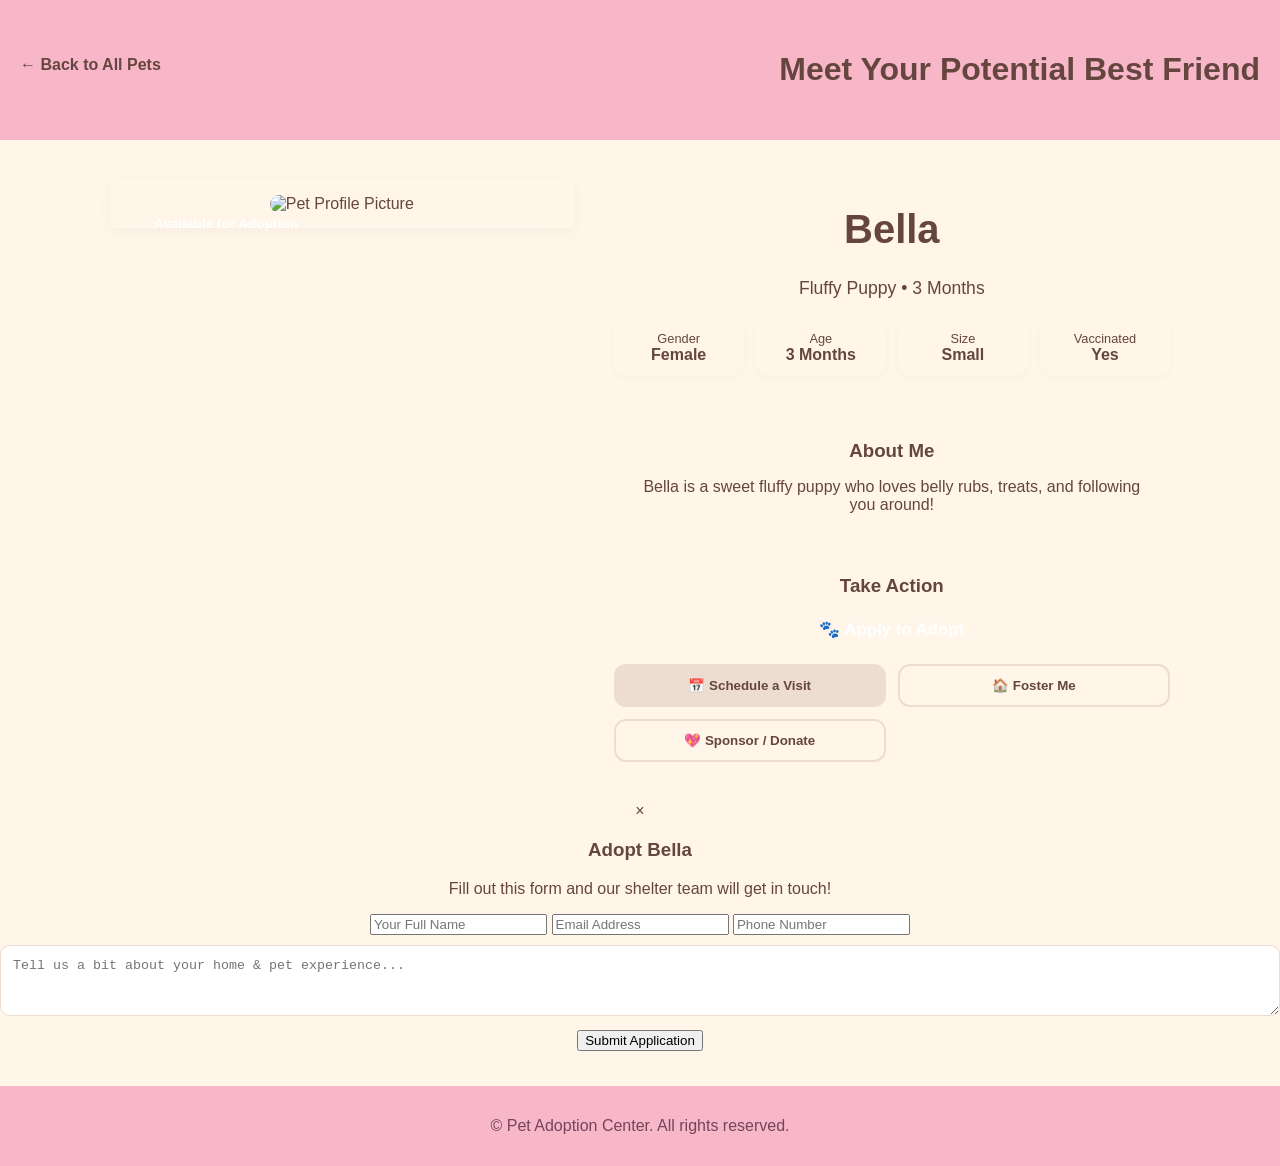
==== pet-detail.html @ 85c2c8ca "I have written the code for the third page" ====
<!DOCTYPE html>
<html lang="en">
<head>
    <meta charset="UTF-8">
    <meta name="viewport" content="width=device-width, initial-scale=1.0">
    <title>Pet Details - Adopt a Friend</title>
    <link rel="stylesheet" href="style.css">
</head>
<body>

    <header class="hero-section nav-hero">
        <a href="index.html" class="back-link">← Back to All Pets</a>
        <h1>Meet Your Potential Best Friend</h1>
    </header>

    <main class="detail-container">
        <!-- Left Image -->
        <div class="pet-image-card">
            <img id="detailPetImage" src="images/an-adorable-fluffy-puppy-with-a-pink-flo.jpg" alt="Pet Profile Picture">
            <span class="badge" id="detailStatus">Available for Adoption</span>
        </div>

        <!-- Right Details & Buttons -->
        <div class="pet-details-content">
            <h1 id="detailPetName">Bella</h1>
            <p class="pet-subtitle" id="detailPetBreed">Fluffy Puppy • 3 Months Old</p>
            
            <div class="quick-stats">
                <div class="stat-box">
                    <span class="stat-label">Gender</span>
                    <span class="stat-value" id="detailGender">Female</span>
                </div>
                <div class="stat-box">
                    <span class="stat-label">Age</span>
                    <span class="stat-value" id="detailAge">3 Months</span>
                </div>
                <div class="stat-box">
                    <span class="stat-label">Size</span>
                    <span class="stat-value" id="detailSize">Small</span>
                </div>
                <div class="stat-box">
                    <span class="stat-label">Vaccinated</span>
                    <span class="stat-value" id="detailVaccinated">Yes</span>
                </div>
            </div>

            <div class="pet-bio">
                <h3>About Me</h3>
                <p id="detailBio">
                    Bella is a playful and friendly puppy looking for a loving family. She loves running around in the yard, playing fetch, and cuddling on warm afternoons!
                </p>
            </div>

            <!-- Options/Actions -->
            <div class="pet-actions">
                <h3>Take Action</h3>
                <div class="action-buttons">
                    <button class="action-btn primary" id="openAdoptModalBtn">🐾 Apply to Adopt</button>
                    <button class="action-btn secondary" onclick="scheduleVisit()">📅 Schedule a Visit</button>
                    <button class="action-btn outline" onclick="fosterPet()">🏠 Foster Me</button>
                    <button class="action-btn outline" onclick="sponsorPet()">💖 Sponsor / Donate</button>
                </div>
            </div>
        </div>
    </main>

    <!-- Modal Popup -->
    <div id="adoptionModal" class="modal">
        <div class="modal-content">
            <span class="close-btn">&times;</span>
            <h3 id="modalTitle">Adopt Bella</h3>
            <p>Fill out this form and our shelter team will get in touch!</p>
            <form id="adoptForm">
                <input type="text" placeholder="Your Full Name" required>
                <input type="email" placeholder="Email Address" required>
                <input type="tel" placeholder="Phone Number" required>
                <textarea placeholder="Tell us a bit about your home & pet experience..." rows="3" required></textarea>
                <button type="submit" class="submit-btn">Submit Application</button>
            </form>
        </div>
    </div>

    <footer>
        <p>&copy; Pet Adoption Center. All rights reserved.</p>
    </footer>

    <script src="new.js"></script>
</body>
</html>
---- style.css ----
/* GENERAL STYLING */

* {
    box-sizing: border-box;
}

body {
    margin: 0;
    padding: 0;
    background-color: #FFF5E9;
    color: #65463F;
    font-family: Arial, sans-serif;
    text-align: center;
}


/* NAVIGATION BAR */

header {
    background-color: #F7B7C9;
    padding: 18px 30px;

    display: flex;
    justify-content: space-between;
    align-items: center;
    flex-wrap: wrap;
}

.logo {
    color: #75445B;
    margin: 0;
    font-size: 26px;
}

nav a {
    text-decoration: none;
    color: #75445B;
    font-weight: bold;
    margin: 10px;
    font-size: 16px;
}

nav a:hover {
    color: white;
}


/* WELCOME SECTION */

.welcome {
    background-color: #F9DDE8;
    padding: 65px 20px;
    margin: 35px 25px;
    border-radius: 25px;
}

.welcome h2 {
    font-size: 38px;
    color: #75445B;
    margin-top: 20px;
}

.welcome p {
    font-size: 18px;
    color: #65463F;
    margin-top: 25px;
}


/* ANIMAL CATEGORIES */

.categories {
    padding: 35px 20px;
}

.categories h2 {
    font-size: 32px;
    color: #65463F;
    margin-bottom: 35px;
}

.category-container {
    display: flex;
    justify-content: center;
    flex-wrap: wrap;
    gap: 35px;
    margin: 30px auto;
}

.category-card {
    text-decoration: none;
    color: #65463F;
    background-color: white;

    padding: 25px;
    border-radius: 25px;

    width: 230px;

    transition: transform 0.3s;
}

.category-card img {
    width: 170px;
    height: 170px;

    object-fit: cover;
    border-radius: 50%;
}

.category-card h3 {
    font-size: 22px;
    margin-bottom: 10px;
}

.category-card:hover {
    transform: scale(1.06);
    background-color: #FFE1EB;
}


/* FOOTER */

footer {
    background-color: #F7B7C9;
    padding: 15px;
    margin-top: 35px;
    color: #75445B;
}


/* MOBILE RESPONSIVENESS */

@media (max-width: 600px) {

    header {
        flex-direction: column;
        gap: 15px;
    }

    nav a {
        display: inline-block;
        margin: 5px;
    }

    .welcome {
        padding: 35px 15px;
        margin: 20px 12px;
    }

    .welcome h2 {
        font-size: 25px;
    }

    .categories h2 {
        font-size: 25px;
    }

    .category-card {
        width: 145px;
        padding: 15px;
    }

    .category-card img {
        width: 110px;
        height: 110px;
    }

    .category-card h3 {
        font-size: 17px;
    }

}


/* Navigation Header on Detail Page */
.nav-hero {
    padding: 30px 20px;
    position: relative;
}

.back-link {
    display: inline-block;
    margin-bottom: 10px;
    color: var(--text-primary);
    text-decoration: none;
    font-weight: bold;
}

.back-link:hover {
    color: var(--accent-hover);
}

/* Detail Page Layout */
.detail-container {
    max-width: 1100px;
    margin: 40px auto;
    padding: 0 20px;
    display: grid;
    grid-template-columns: 1fr 1.2fr;
    gap: 40px;
}

.pet-image-card {
    background: var(--card-bg);
    border-radius: var(--border-radius);
    padding: 15px;
    box-shadow: 0 4px 15px rgba(0, 0, 0, 0.04);
    position: relative;
    height: fit-content;
}

.pet-image-card img {
    width: 100%;
    height: 420px;
    object-fit: cover;
    border-radius: 16px;
}

.badge {
    position: absolute;
    top: 30px;
    left: 30px;
    background: var(--accent-color);
    color: white;
    padding: 6px 14px;
    border-radius: 20px;
    font-size: 0.85rem;
    font-weight: bold;
}

/* Details Content */
.pet-details-content h1 {
    font-size: 2.5rem;
    color: var(--text-primary);
}

.pet-subtitle {
    color: var(--text-secondary);
    font-size: 1.1rem;
    margin-bottom: 20px;
}

.quick-stats {
    display: grid;
    grid-template-columns: repeat(4, 1fr);
    gap: 12px;
    margin-bottom: 25px;
}

.stat-box {
    background: var(--card-bg);
    padding: 12px;
    border-radius: 14px;
    text-align: center;
    box-shadow: 0 2px 8px rgba(0,0,0,0.03);
}

.stat-label {
    display: block;
    font-size: 0.8rem;
    color: var(--text-secondary);
}

.stat-value {
    font-weight: bold;
    color: var(--text-primary);
}

.pet-bio {
    background: var(--card-bg);
    padding: 20px;
    border-radius: 16px;
    margin-bottom: 25px;
}

.pet-bio h3, .pet-actions h3 {
    margin-bottom: 10px;
    color: var(--text-primary);
}

.pet-bio p {
    color: var(--text-secondary);
}

/* Action Options Buttons */
.action-buttons {
    display: grid;
    grid-template-columns: 1fr 1fr;
    gap: 12px;
}

.action-btn {
    padding: 12px 16px;
    border-radius: 12px;
    font-weight: bold;
    cursor: pointer;
    border: none;
    transition: all 0.2s ease;
}

.action-btn.primary {
    background-color: var(--accent-color);
    color: white;
    grid-column: span 2;
    font-size: 1.05rem;
}

.action-btn.primary:hover {
    background-color: var(--accent-hover);
}

.action-btn.secondary {
    background-color: #eddcd2;
    color: var(--text-primary);
}

.action-btn.outline {
    background-color: transparent;
    border: 2px solid #eddcd2;
    color: var(--text-primary);
}

.action-btn:hover {
    opacity: 0.9;
    transform: translateY(-2px);
}

#adoptForm textarea {
    width: 100%;
    padding: 12px;
    margin: 10px 0;
    border: 1px solid #eddcd2;
    border-radius: 10px;
    outline: none;
}

@media (max-width: 768px) {
    .detail-container {
        grid-template-columns: 1fr;
    }
    .quick-stats {
        grid-template-columns: repeat(2, 1fr);
    }
}
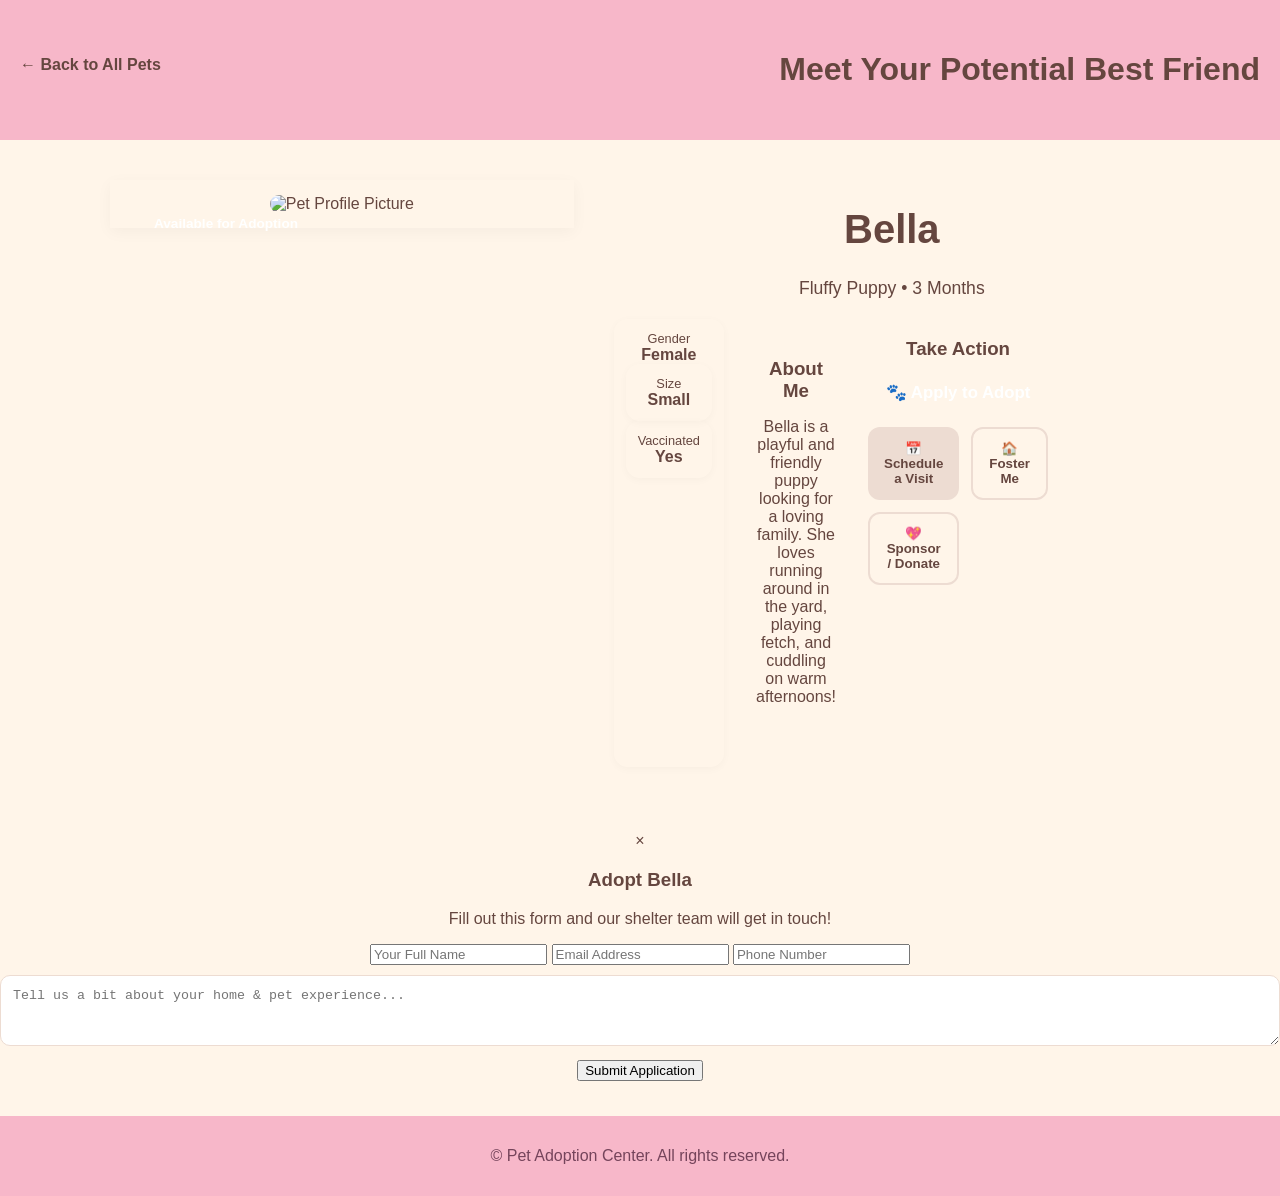
==== commit 5a7c6e15: "Update pet-detail.html" ====
--- a/pet-detail.html
+++ b/pet-detail.html
@@ -29,11 +29,7 @@
                 <div class="stat-box">
                     <span class="stat-label">Gender</span>
                     <span class="stat-value" id="detailGender">Female</span>
-                </div>
-                <div class="stat-box">
-                    <span class="stat-label">Age</span>
-                    <span class="stat-value" id="detailAge">3 Months</span>
-                </div>
+               
                 <div class="stat-box">
                     <span class="stat-label">Size</span>
                     <span class="stat-value" id="detailSize">Small</span>
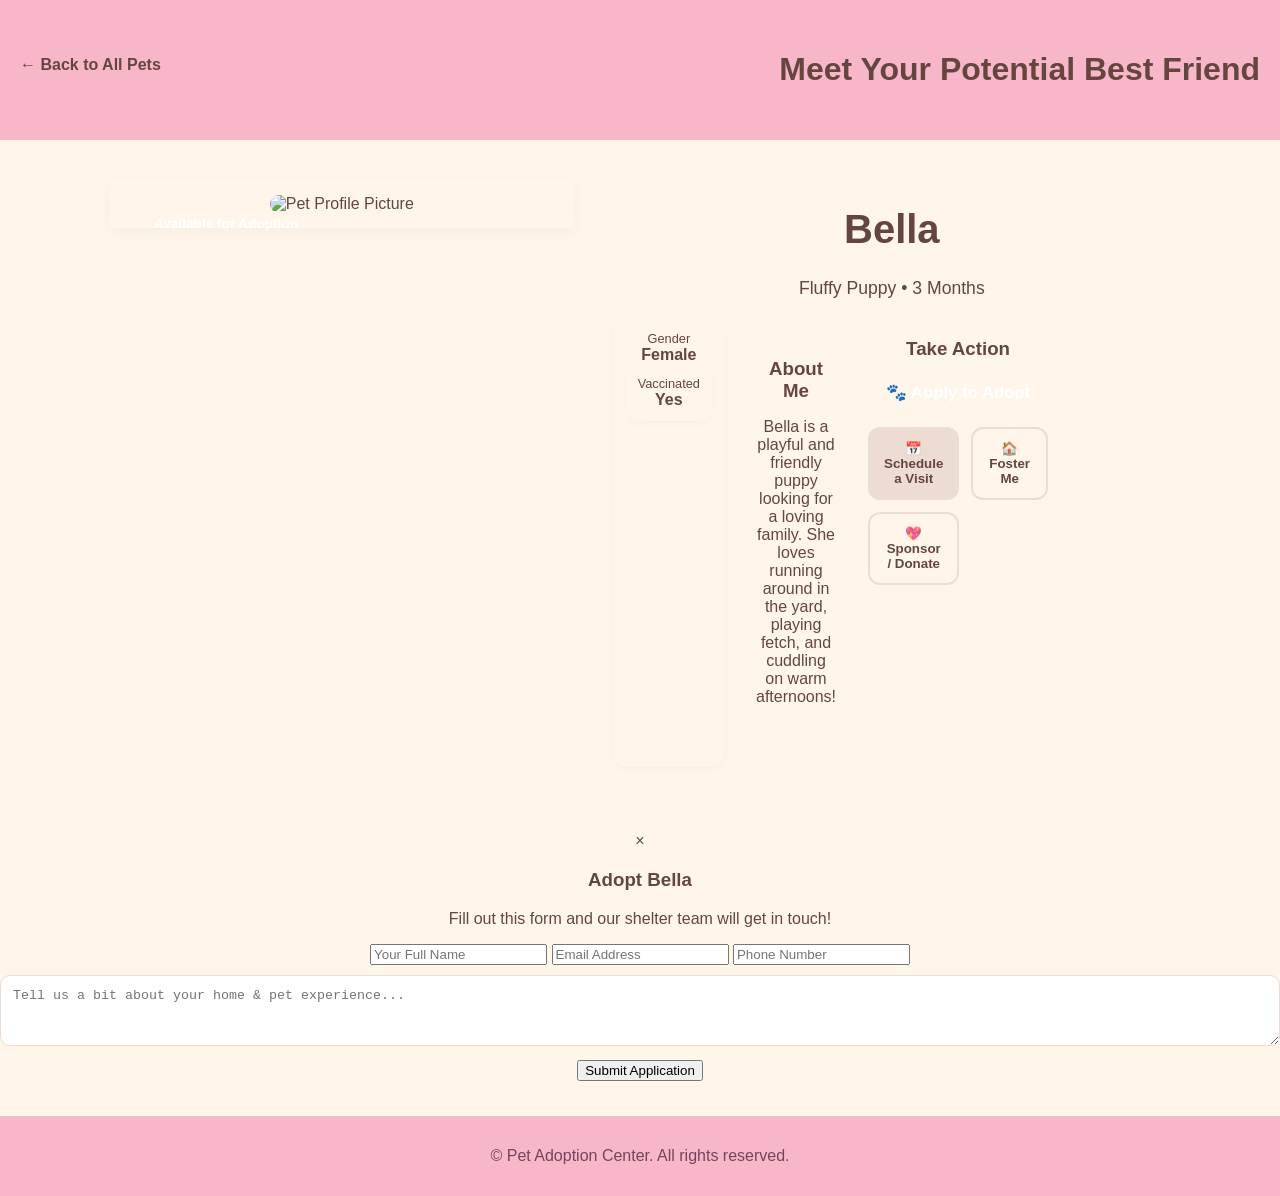
==== commit d35b60f0: "updated the page done" ====
--- a/pet-detail.html
+++ b/pet-detail.html
@@ -30,10 +30,7 @@
                     <span class="stat-label">Gender</span>
                     <span class="stat-value" id="detailGender">Female</span>
                
-                <div class="stat-box">
-                    <span class="stat-label">Size</span>
-                    <span class="stat-value" id="detailSize">Small</span>
-                </div>
+                
                 <div class="stat-box">
                     <span class="stat-label">Vaccinated</span>
                     <span class="stat-value" id="detailVaccinated">Yes</span>
